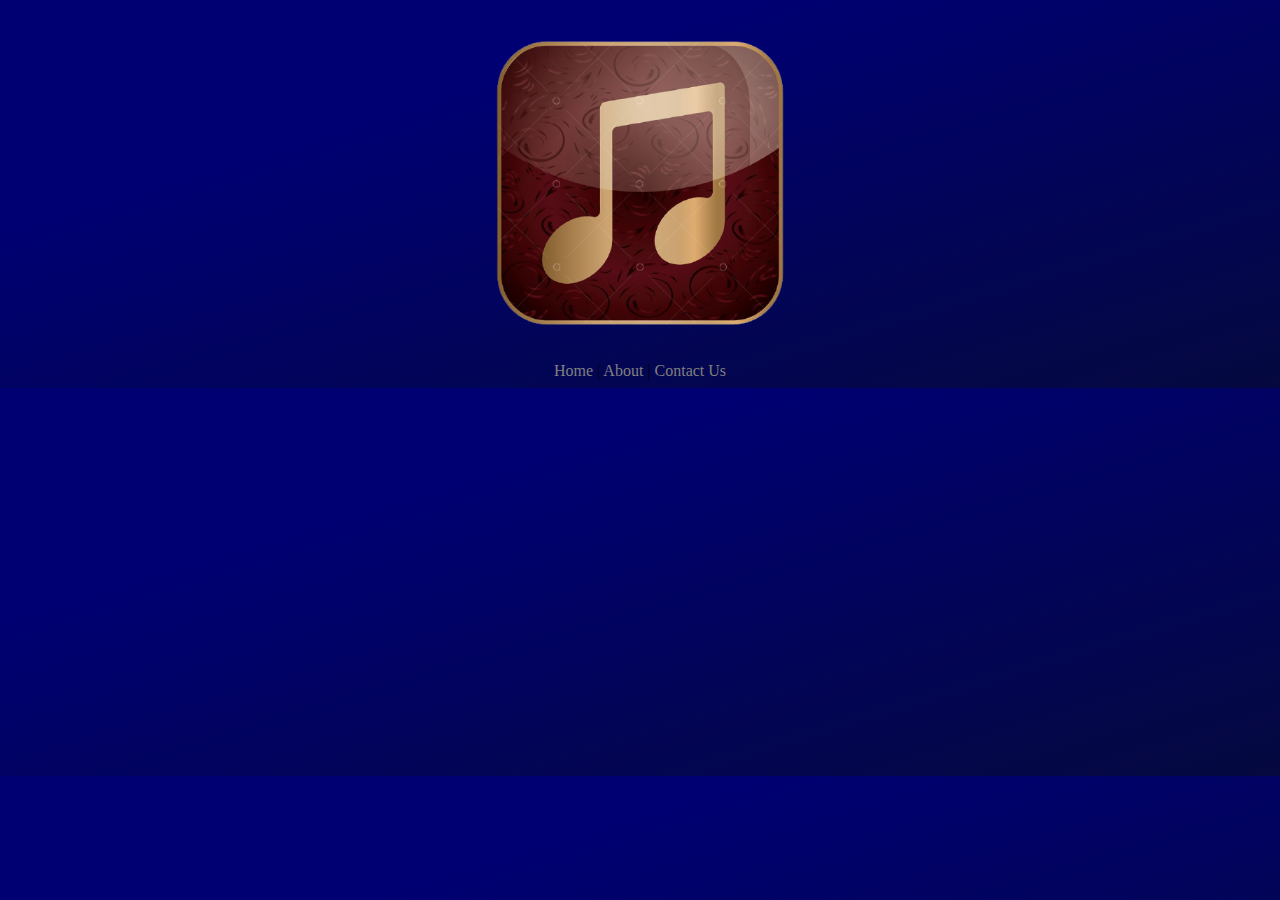
==== Airdpod.html @ 4209cfcf "Commit to Main" ====
<!DOCTYPE html>
<html lang="en">
<head>
    <meta charset="UTF-8">
    <meta http-equiv="X-UA-Compatible" content="IE=edge">
    <meta name="viewport" content="width=device-width, initial-scale=1.0">
    <link rel="stylesheet" href="style.css">
    <title>Document</title>
</head>
<body>
    <header><img src="Images/maroon.png" width="350px" ></header>
    <header>
        <a href="home.html">Home</a> |
        <a href="About.html">About</a> |
        <a href="ContactUs.html">Contact Us</a>
    </header>
</body>
</html>
---- style.css ----
nav:hover {
    background-image: linear-gradient(to bottom right, darkblue 30%, rgb(5, 9, 63) );
    }
h4{
    text-align: right;
    color: gray;
}
html{
    background-image: linear-gradient(to bottom right, rgb(0, 0, 114) 30%, rgb(5, 9, 63) );
}
header{
    text-align: center;
}
a{
    text-decoration: none;
    color: gray;
}
h1{
    color: rgba(241, 167, 8, 0.535);
}
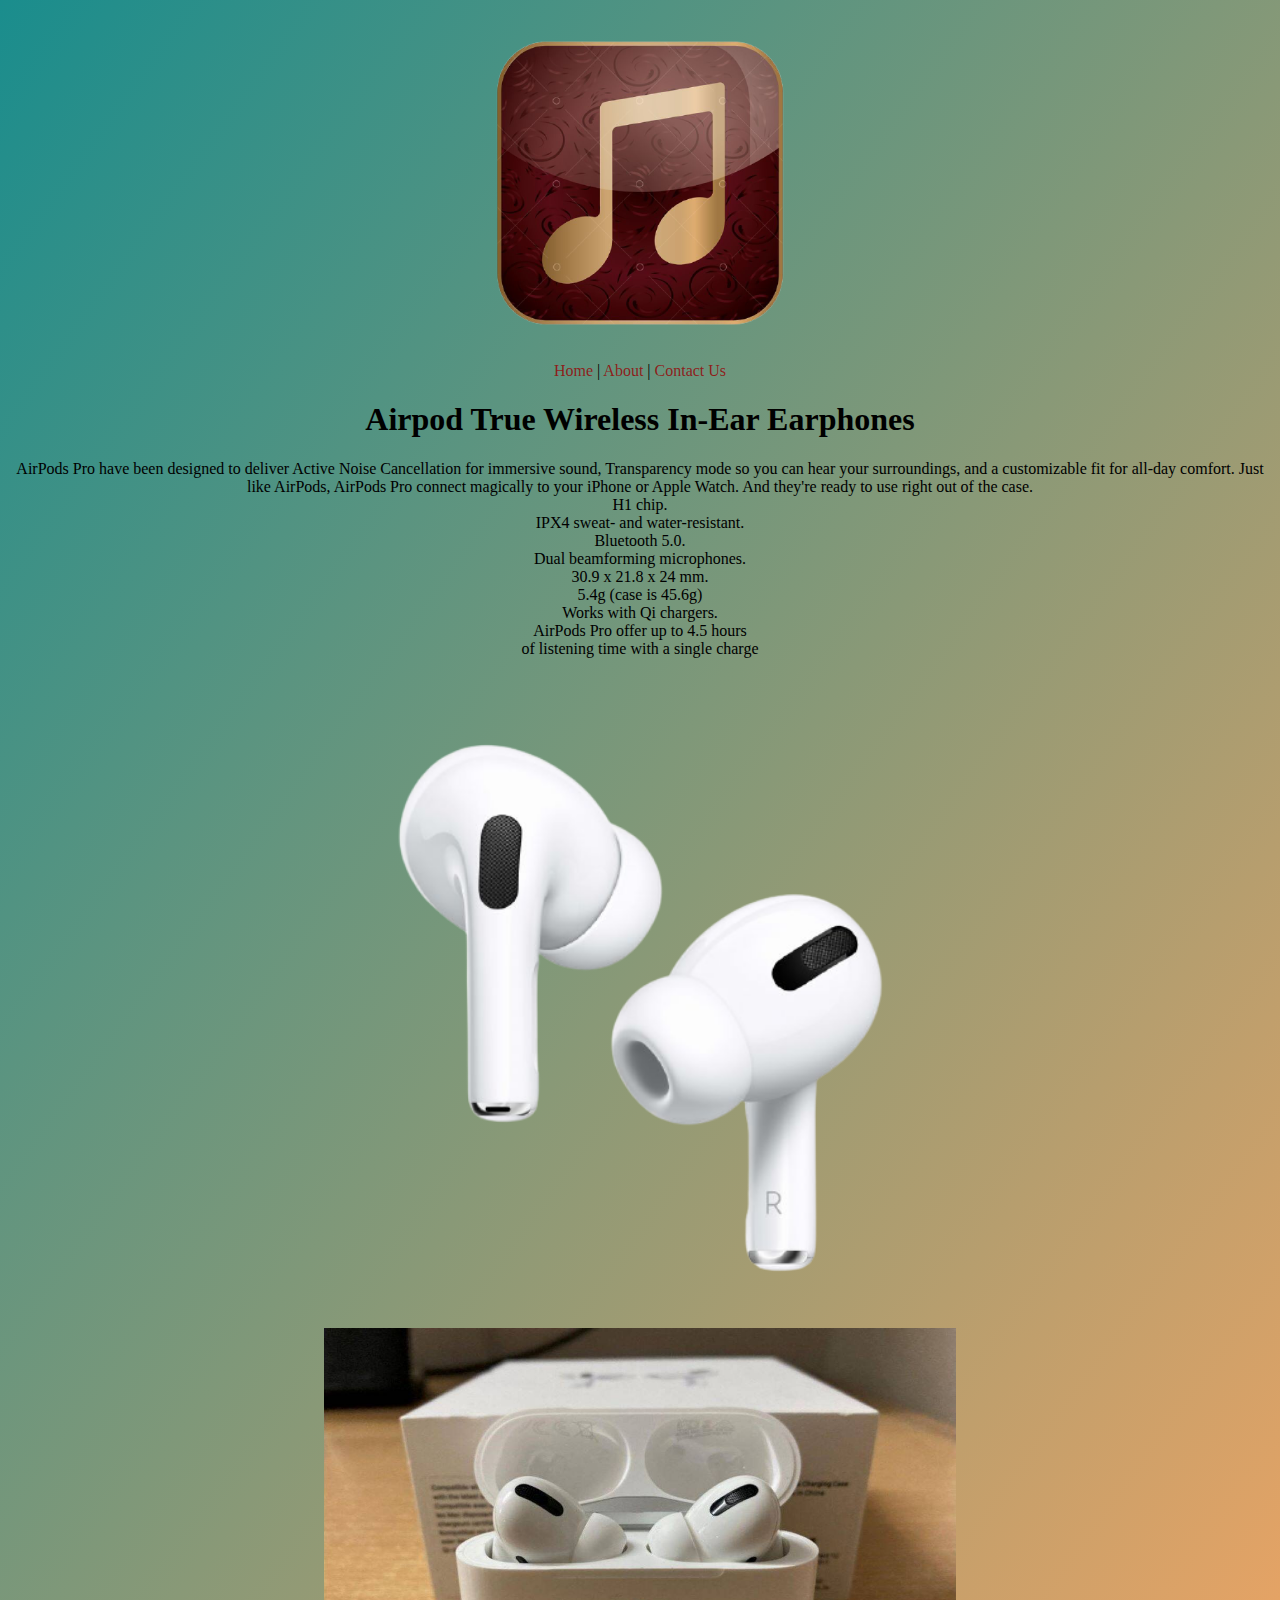
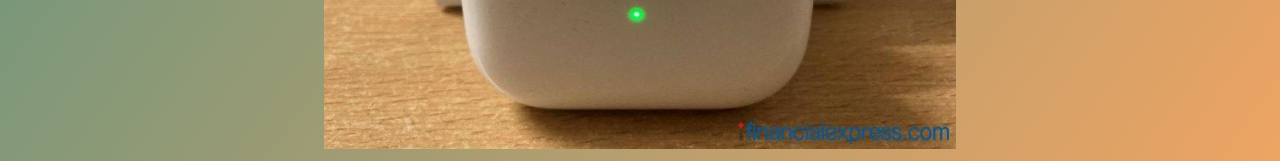
==== commit ea040e7a: "New Commits" ====
--- a/Airdpod.html
+++ b/Airdpod.html
@@ -14,5 +14,24 @@
         <a href="About.html">About</a> |
         <a href="ContactUs.html">Contact Us</a>
     </header>
+    <h1>
+        Airpod True Wireless In-Ear Earphones
+    </h1>
+    <p>
+        AirPods Pro have been designed to deliver Active Noise Cancellation for immersive sound, Transparency mode so you can hear your surroundings, and a customizable fit for all-day comfort. Just like AirPods, AirPods Pro connect magically to your iPhone or Apple Watch. And they're ready to use right out of the case. <br>
+        H1 chip. <br>
+        IPX4 sweat- and water-resistant. <br>
+        Bluetooth 5.0. <br>
+        Dual beamforming microphones. <br>
+        30.9 x 21.8 x 24 mm. <br>
+        5.4g (case is 45.6g) <br>
+        Works with Qi chargers. <br>
+        AirPods Pro offer up to 4.5 hours  <br>of listening time with a single charge <br>
+    </p>
+    <br>
+    <nav id="Image">
+        <img src="Images/Airpod4.png" width="50%">
+        <img src="Images/Airpod3.jpg" width="50%"> 
+    </nav>
 </body>
 </html>--- a/style.css
+++ b/style.css
@@ -1,20 +1,43 @@
-nav:hover {
+/* nav:hover {
     background-image: linear-gradient(to bottom right, darkblue 30%, rgb(5, 9, 63) );
-    }
+    } */
+    nav:hover {
+        background-color: #e3bc9a58;
+        
+        }
 h4{
     text-align: right;
-    color: gray;
+    color: rgba(146, 17, 17, 0.912);
 }
-html{
-    background-image: linear-gradient(to bottom right, rgb(0, 0, 114) 30%, rgb(5, 9, 63) );
-}
+    html{
+    background-image: linear-gradient(to bottom right, rgba(0, 128, 128, 0.898), #eea463);
+} 
+/* html{
+    background-color: teal;
+} */
 header{
     text-align: center;
 }
 a{
     text-decoration: none;
-    color: gray;
+    color: rgba(146, 17, 17, 0.912);
 }
 h1{
-    color: rgba(241, 167, 8, 0.535);
+    color: black;
+    text-align: center;
+} 
+
+#Image{
+    text-align: center;
 }
+
+h2{
+    text-align: center;
+    font-family: cursive;
+    font-size: 70px;
+    font-style: oblique;
+}
+
+p{
+    text-align: center;
+}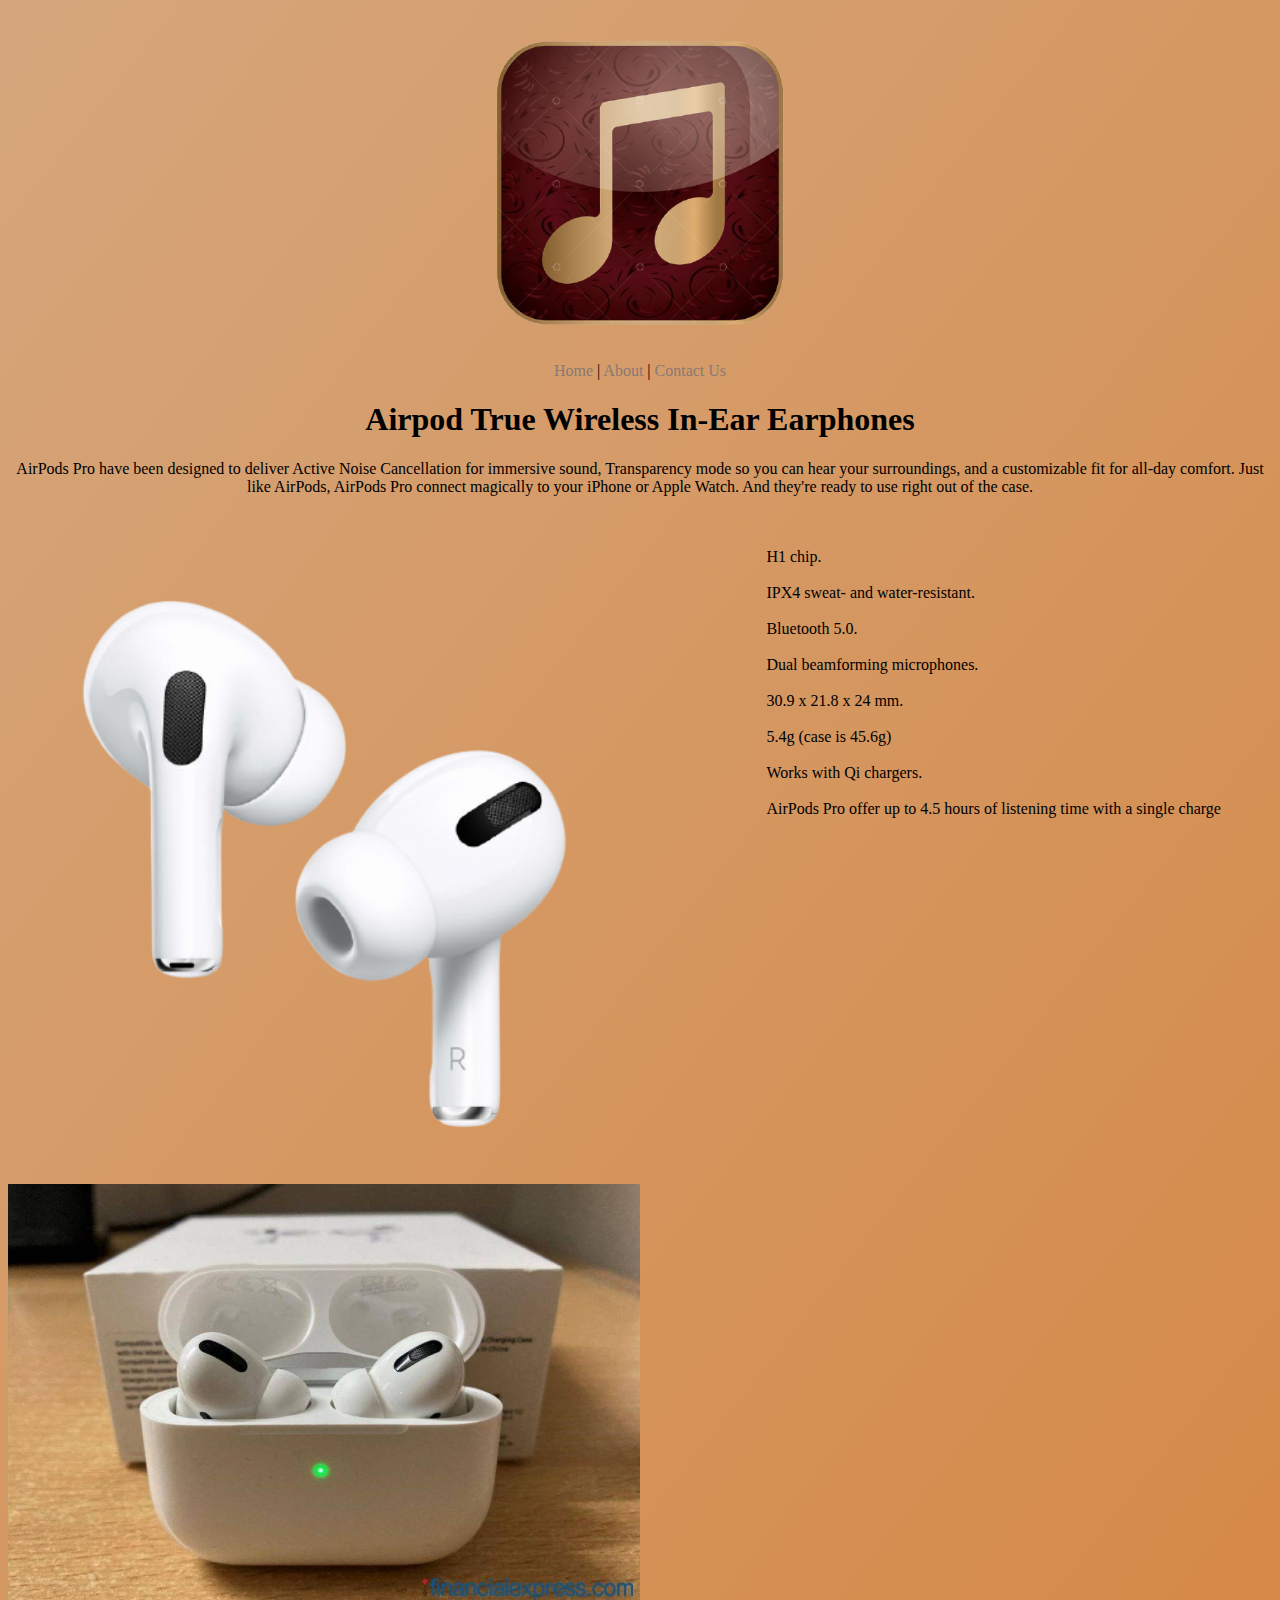
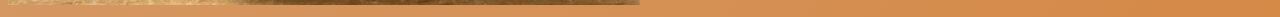
==== commit 2706fee1: "Color Change" ====
--- a/Airdpod.html
+++ b/Airdpod.html
@@ -5,6 +5,7 @@
     <meta http-equiv="X-UA-Compatible" content="IE=edge">
     <meta name="viewport" content="width=device-width, initial-scale=1.0">
     <link rel="stylesheet" href="style.css">
+    <link rel="stylesheet" href="specs.css">
     <title>Document</title>
 </head>
 <body>
@@ -18,19 +19,21 @@
         Airpod True Wireless In-Ear Earphones
     </h1>
     <p>
-        AirPods Pro have been designed to deliver Active Noise Cancellation for immersive sound, Transparency mode so you can hear your surroundings, and a customizable fit for all-day comfort. Just like AirPods, AirPods Pro connect magically to your iPhone or Apple Watch. And they're ready to use right out of the case. <br>
-        H1 chip. <br>
-        IPX4 sweat- and water-resistant. <br>
-        Bluetooth 5.0. <br>
-        Dual beamforming microphones. <br>
-        30.9 x 21.8 x 24 mm. <br>
-        5.4g (case is 45.6g) <br>
-        Works with Qi chargers. <br>
-        AirPods Pro offer up to 4.5 hours  <br>of listening time with a single charge <br>
+        AirPods Pro have been designed to deliver Active Noise Cancellation for immersive sound, Transparency mode so you can hear your surroundings, and a customizable fit for all-day comfort. Just like AirPods, AirPods Pro connect magically to your iPhone or Apple Watch. And they're ready to use right out of the case. 
     </p>
-    <br>
+    <br><br>
     <nav id="Image">
         <img src="Images/Airpod4.png" width="50%">
+        <nav class="specs">
+            H1 chip. <br> <br>
+            IPX4 sweat- and water-resistant. <br> <br>
+            Bluetooth 5.0. <br> <br>
+            Dual beamforming microphones. <br> <br>
+            30.9 x 21.8 x 24 mm. <br> <br>
+            5.4g (case is 45.6g) <br> <br>
+            Works with Qi chargers. <br> <br>
+            AirPods Pro offer up to 4.5 hours of listening time with a single charge <br> <br>
+            </nav>
         <img src="Images/Airpod3.jpg" width="50%"> 
     </nav>
 </body>
--- a/style.css
+++ b/style.css
@@ -1,35 +1,36 @@
 /* nav:hover {
     background-image: linear-gradient(to bottom right, darkblue 30%, rgb(5, 9, 63) );
     } */
-    nav:hover {
-        background-color: #e3bc9a58;
-        
-        }
+body.home{
+        background: rgb(102, 100, 100);
+        background: linear-gradient(390deg , rgba(0, 0, 0, 0.898) 10% ,rgb(116, 28, 12) 60%, #635a52) ;
+} 
+
+nav:hover {
+        background-color: #e3bc9a58;       
+}
+
 h4{
     text-align: right;
-    color: rgba(146, 17, 17, 0.912);
+    color: rgba(177, 177, 177, 0.912);
 }
-    html{
-    background-image: linear-gradient(to bottom right, rgba(0, 128, 128, 0.898), #eea463);
-} 
+    
 /* html{
     background-color: teal;
 } */
+
 header{
     text-align: center;
 }
+
 a{
     text-decoration: none;
-    color: rgba(146, 17, 17, 0.912);
+    color: rgba(124, 118, 118, 0.912);
 }
 h1{
     color: black;
     text-align: center;
 } 
-
-#Image{
-    text-align: center;
-}
 
 h2{
     text-align: center;
--- a/specs.css
+++ b/specs.css
@@ -0,0 +1,14 @@
+nav.Image{
+    display: inline-block;
+}
+nav.specs{
+    float: right;
+    width: 40%;
+}
+/* html{
+    background-color: #e3bc9ac9;  
+} */
+/* #e3bc9a98 */
+html{
+    background-image: linear-gradient(to bottom right, #d3a175f1, #d58947);
+}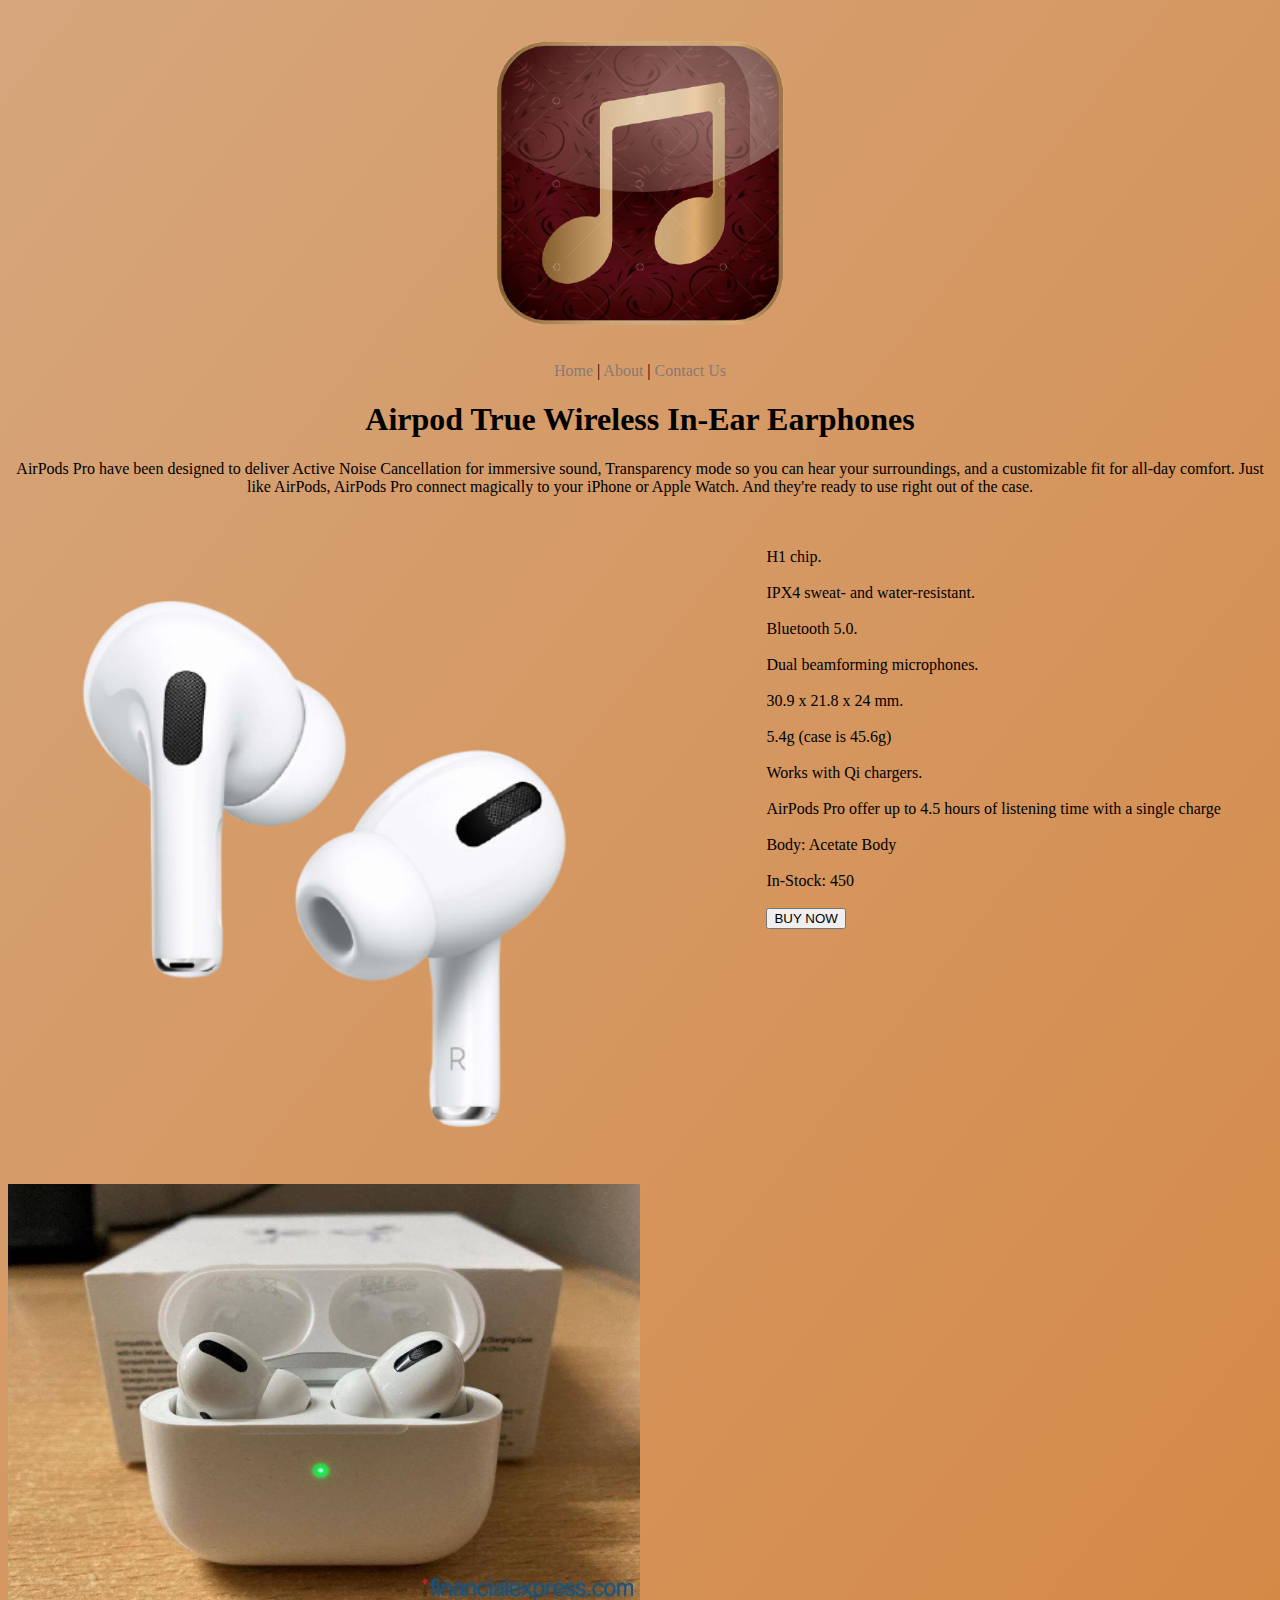
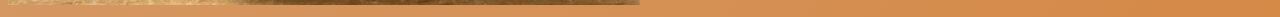
==== commit 38c655c7: "Buy Now" ====
--- a/Airdpod.html
+++ b/Airdpod.html
@@ -33,6 +33,11 @@
             5.4g (case is 45.6g) <br> <br>
             Works with Qi chargers. <br> <br>
             AirPods Pro offer up to 4.5 hours of listening time with a single charge <br> <br>
+            Body: Acetate Body <br> <br>
+            In-Stock: 450
+<br> <br>
+            <label for="feedback"></label>
+            <input type="submit" value="BUY NOW"/>
             </nav>
         <img src="Images/Airpod3.jpg" width="50%"> 
     </nav>
